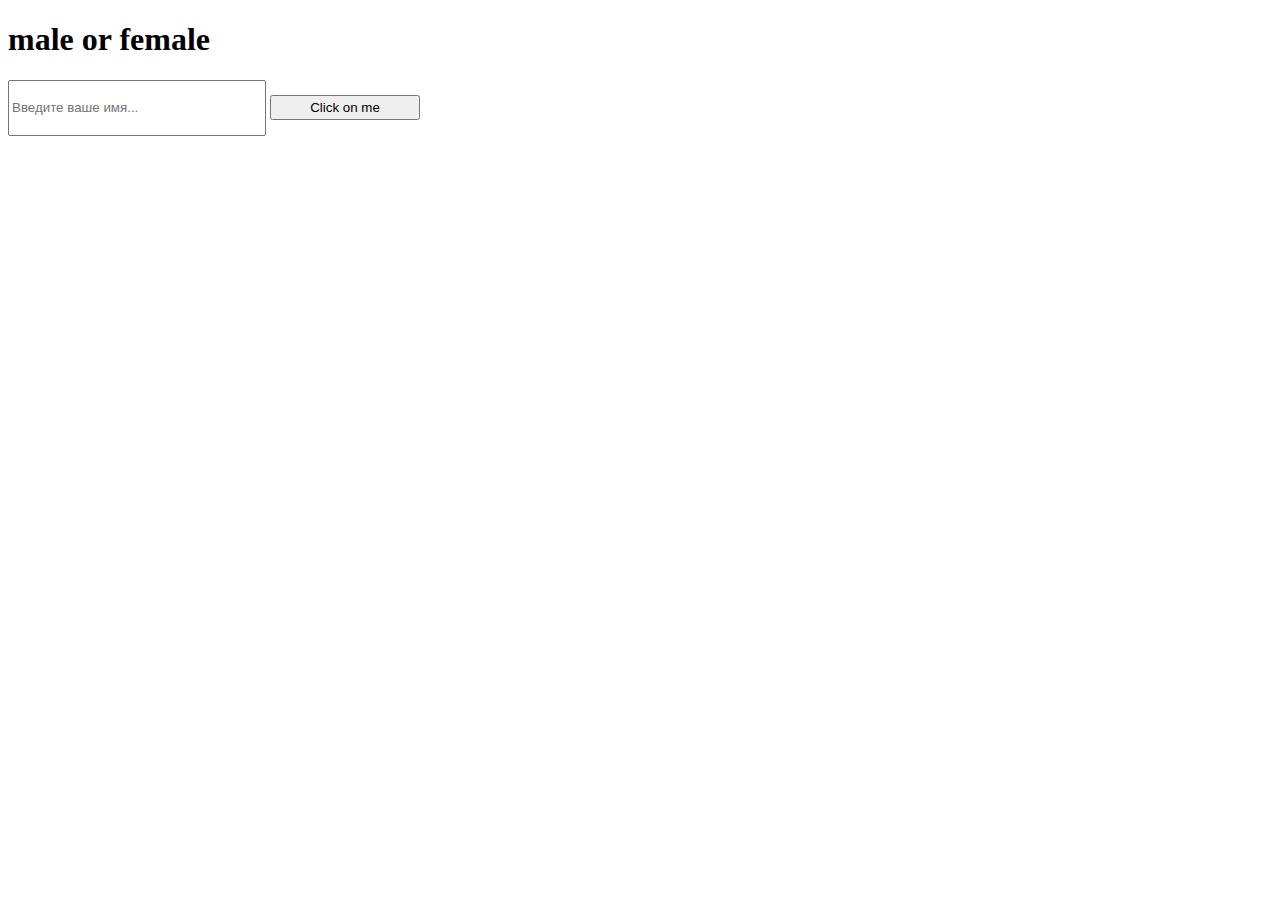
==== index.html @ 1411cc76 "genderize" ====
<!DOCTYPE html>
<html lang="en">

<head>
	<meta charset="UTF-8">
	<meta http-equiv="X-UA-Compatible" content="IE=edge">
	<meta name="viewport" content="width=device-width, initial-scale=1.0">
	<title>Document</title>
	<link rel="stylesheet" href="./index.css">


</head>

<body>
	<h1> male or female</h1>
	<form action="" class="content">
		<input type="text" placeholder="Введите ваше имя..." class="input" name="" id="">
		<button class="button"> Click on me </button>

	</form>
	<div class="result"></div>
</body>
<script src="/main.js"></script>

</html>
---- index.css ----
.input{
	width: 250px;
	height: 50px;
}
.button{
	height: 25px;
	width: 150px;
}

.content{


}
.result{
	display: flex;
	text-align: left;
}
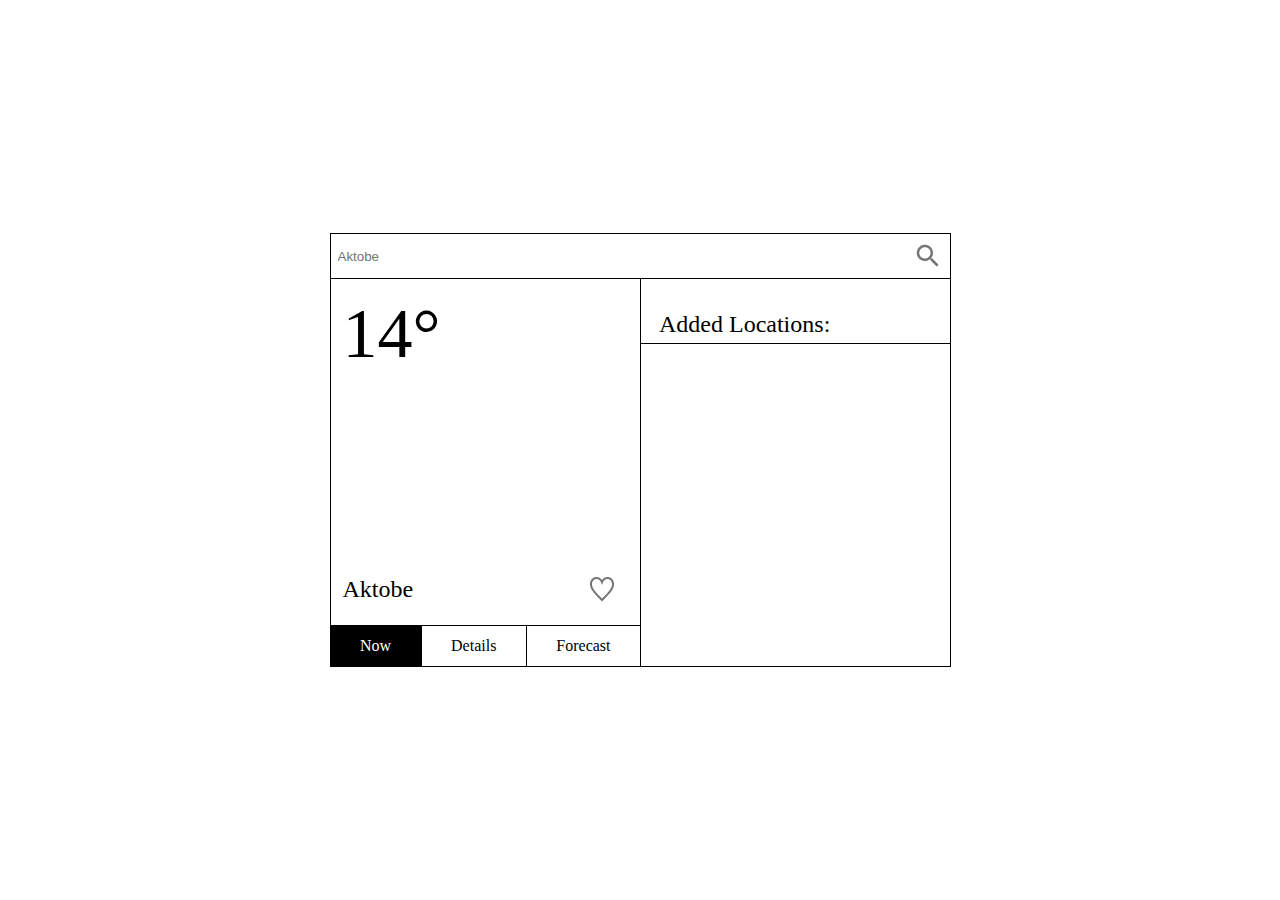
==== commit 900088f1: "weather работае удаление и добавление" ====
--- a/index.html
+++ b/index.html
@@ -5,21 +5,122 @@
 	<meta charset="UTF-8">
 	<meta http-equiv="X-UA-Compatible" content="IE=edge">
 	<meta name="viewport" content="width=device-width, initial-scale=1.0">
+	<link rel="stylesheet" href="style.css">
 	<title>Document</title>
-	<link rel="stylesheet" href="./index.css">
-
-
 </head>
 
 <body>
-	<h1> male or female</h1>
-	<form action="" class="content">
-		<input type="text" placeholder="Введите ваше имя..." class="input" name="" id="">
-		<button class="button"> Click on me </button>
+	<div class="wrapper">
+		<!-- <header class="header"></header> -->
+		<main class="page">
+			<div class="weather">
+				<div class="weather__block">
+					<div class="weather__search">
+						<form action="#" class="weather__form">
+							<input type="text" class="weather__input" placeholder="Aktobe">
+							<button class="weather__submit" type="submit">
+								<img src="img/search.png" alt="поиск">
+							</button>
+						</form>
+					</div>
+					<div class="weather__body">
+						<div class="weather__tabs">
+							<div class="weather__screen">
+								<div class="now weather__tab -active">
+									<div class="now__block">
+										<div class="now__temperature"><span>14</span>&deg</div>
+										<div class="now__pic">
+											<img class="now__img" src="" alt="">
+										</div>
+										<div class="now__footer">
+											<div class="now__city -text -city">Aktobe</div>
+											<button type="button" class="now__like">
+												<img src="img/Shape.png" alt="добавить в избранное">
+											</button>
+										</div>
+									</div>
+								</div>
+								<div class="details weather__tab">
+									<div class="details__block">
+										<div class="details__city -text -city">Aktober</div>
+										<ul class="details__info -text">
+											<li>Temperature: <span class="details__temperature">14</span>&deg</li>
+											<li>Feels like: <span class="details__feels-like">10</span>&deg</li>
+											<li>Weather: <span class="details__weather">Clouds</span></li>
+											<li>Sunrise: <span class="details__sunrise">03:21</span></li>
+											<li>Sunset: <span class="details__sunset">18:54</span></li>
+										</ul>
+									</div>
+								</div>
+								<div class="forecast weather__tab">
+									<div class="forecast__block">
+										<div class="forecast__city -text -city">Aktober</div>
+										<div class="forecast__cards">
+											<div class="forecast__card">
+												<div class="forecast__date">17 may</div>
+												<div class="forecast__time">12:00</div>
+												<div class="forecast__temperature">Temperature: 13&deg</div>
+												<div class="forecast__conditions">Rain</div>
+												<div class="forecast__feels-like">Feels like: 10&deg</div>
+												<div class="forecast__pic">
+													<img src="" alt="">
+												</div>
+											</div>
+											<div class="forecast__card">
+												<div class="forecast__date">17 may</div>
+												<div class="forecast__time">12:00</div>
+												<div class="forecast__temperature">Temperature: 13&deg</div>
+												<div class="forecast__conditions">Rain</div>
+												<div class="forecast__feels-like">Feels like: 10&deg</div>
+												<div class="forecast__pic">
+													<img src="" alt="">
+												</div>
+											</div>
+											<div class="forecast__card">
+												<div class="forecast__date">17 may</div>
+												<div class="forecast__time">15:00</div>
+												<div class="forecast__temperature">Temperature: 13&deg</div>
+												<div class="forecast__conditions">Rain</div>
+												<div class="forecast__feels-like">Feels like: 10&deg</div>
+												<div class="forecast__pic">
+													<img src="" alt="">
+												</div>
+											</div>
+											<div class="forecast__card">
+												<div class="forecast__date">17 may</div>
+												<div class="forecast__time">18:00</div>
+												<div class="forecast__temperature">Temperature: 13&deg</div>
+												<div class="forecast__conditions"></div>
+												<div class="forecast__feels-like">Feels like: 10&deg</div>
+												<div class="forecast__pic">
+												</div>
+											</div>
+										</div>
+									</div>
+								</div>
+							</div>
+							<div class="weather__buttons">
+								<div class="weather__button -active">Now</div>
+								<div class="weather__button">Details</div>
+								<div class="weather__button">Forecast</div>
+							</div>
+						</div>
+						<div class="weather__locations">
+							<div class="weather__title -text">Added Locations:</div>
+							<div class="weather__favorites">
+								<ul class="weather__cities -text">
 
-	</form>
-	<div class="result"></div>
+								</ul>
+							</div>
+						</div>
+					</div>
+				</div>
+			</div>
+		</main>
+		<!-- <footer class="footer"></footer> -->
+	</div>
+	<script type="module" src="main.js"></script>
+
 </body>
-<script src="/main.js"></script>
 
 </html>--- a/style.css
+++ b/style.css
@@ -0,0 +1,397 @@
+* {
+	padding: 0px;
+	margin: 0px;
+	border: 0px;
+}
+
+*,
+*:before,
+*:after {
+	-moz-box-sizing: border-box;
+	-webkit-box-sizing: border-box;
+	box-sizing: border-box;
+}
+
+aside,
+nav,
+footer,
+header,
+section {
+	display: block;
+}
+
+body {
+	line-height: 1;
+	-ms-text-size-adjust: 100%;
+	-moz-text-size-adjust: 100%;
+	-webkit-text-size-adjust: 100%;
+}
+
+.wrapper {
+	overflow: hidden;
+	min-height: 100%;
+	width: 100%;
+	display: flex;
+	flex-direction: column;
+	position: relative;
+}
+
+main {
+	flex: 1 1 auto;
+}
+
+body,
+html {
+	height: 100%;
+}
+
+input::-ms-clear {
+	display: none;
+}
+
+button {
+	background-color: transparent;
+	cursor: pointer;
+}
+
+button::-moz-focus-inner {
+	padding: 0;
+	border: 0;
+}
+
+a,
+a:visited {
+	text-decoration: none;
+}
+
+a:hover {
+	text-decoration: none;
+}
+
+ul li {
+	list-style: none;
+}
+
+img {
+	vertical-align: top;
+}
+
+h1,
+h2,
+h3,
+h4,
+h5,
+h6 {
+	font-weight: inherit;
+	font-size: inherit;
+}
+
+
+/*  */
+
+
+.page {
+	display: flex;
+	justify-content: center;
+	align-items: center;
+	/* background-color: grey; */
+}
+
+.-text {
+	font-weight: 400;
+	font-size: 24px;
+	line-height: 28 / 24 * 100%;
+}
+
+.-city {}
+
+.weather {}
+
+.weather__block {
+	position: relative;
+	width: 621px;
+	border: 1px solid #000;
+}
+
+.weather__search {
+
+}
+
+.weather__form {
+	width: 100%;
+	display: flex;
+	padding: 7px;
+}
+
+.weather__input {
+	flex: 1 1 auto;
+	margin: 0px 5px 0px 0px;
+}
+.weather__input:focus{
+	outline: 1px solid #000;
+}
+.weather__submit {
+	transition: scale 0.3s;
+}
+
+.weather__submit:hover{
+	scale: 1.1;
+}
+
+.weather__body {
+	border-top: 1px solid #000;
+	display: flex;
+}
+
+.weather__locations {
+	flex: 0 0 50%;
+	border-left: 1px solid #000;
+}
+
+.weather__title {
+	padding: 33px 5px 7px 18px;
+	border-bottom: 1px solid #000;
+}
+
+.weather__favorites {
+	height: 322px;
+	padding: 35px 5px 35px 18px;
+}
+
+.weather__cities {
+	height: 100%;
+	overflow: auto;
+}
+
+.weather__city {
+	cursor: pointer;
+	margin: 0px 0px 16px 0px;
+	padding: 3px;
+	display: flex;
+	justify-content: space-between;
+	align-items: center;
+}
+
+.weather__city:hover{
+	text-decoration: underline solid #000;
+}
+
+.weather__city:last-child{
+	margin: 0;
+}
+
+.weather__delete-city{
+	display: inline-block;
+	position: relative;
+	width: 18px;
+	height: 18px;
+	rotate: 45deg;
+	transition: rotate 0.3s;
+	/* margin: 0px 0px 0px 10px; */
+}
+.weather__delete-city:hover{
+	rotate: 55deg;
+}
+.weather__delete-city:hover::after,
+.weather__delete-city:hover::before{
+	background-color: rgb(97, 97, 97);
+}
+
+.weather__delete-city::after {
+	content: '';
+	position: absolute;
+	top: 0;
+	left: 50%;
+	transform: translateX(-50%);
+	display: block;
+	height: 100%;
+	width: 1px;
+	background-color: #000;
+	transition: all 0.3s;
+}
+
+.weather__delete-city::before {
+	content: '';
+	position: absolute;
+	top: 50%;
+	transform: translateY(-50%);
+	display: block;
+	width: 100%;
+	height: 1px;
+	background-color: #000;
+	transition: all 0.3s;
+}
+
+.weather__buttons {
+	display: flex;
+	border-top: 1px solid #000;
+}
+
+.weather__button {
+	flex: 1 1 auto;
+	padding: 12px 0;
+	border-left: 1px solid #000;
+	text-align: center;
+	cursor: pointer;
+	transition: all 0.3s;
+}
+
+.weather__button:first-of-type {
+	border-left: none;
+}
+
+.weather__button.-active{
+	background-color: #000;
+	color: #fff;
+}
+
+.weather__tabs {
+	flex: 0 0 50%;
+	display: flex;
+	flex-direction: column;
+}
+
+.weather__screen {
+	height: 345px;
+	flex: 1 1 auto;
+	overflow: hidden;
+}
+
+
+
+.weather__tab {
+	height: 100%;
+	display: none;
+}
+.weather__tab.-active{
+	display: block;
+}
+.now {
+	
+}
+
+.now__block {
+	height: 100%;
+	display: flex;
+	flex-direction: column;
+	padding: 20px 26px 23px 12px;
+}
+
+.now__temperature {
+	font-weight: 400;
+	font-size: 70px;
+	line-height: 82 / 70 * 100%;
+}
+
+.now__pic {
+	flex: 1 1 auto;
+	display: flex;
+	align-items: center;
+	justify-content: center;
+}
+
+.now__img {
+	width: 125px;
+}
+
+.now__footer {
+	display: flex;
+	justify-content: space-between;
+}
+
+.now__city {
+	
+}
+
+
+
+.now__like {
+	
+}
+
+.details {
+
+}
+
+.details__block {
+	padding: 33px 5px 5px 18px;
+}
+
+.details__city {
+	margin: 0px 0px 42px 0px;
+}
+
+.details__info {}
+
+.details__info li:not(li:last-child){
+	margin: 0px 0px 16px 0px;
+}
+
+.details__temperature {}
+
+.details__feels-like {}
+
+.details__weather {}
+
+.details__sunrise {}
+
+.details__sunset {}
+
+.forecast {
+	height: 100%;
+}
+
+.forecast__block {
+	padding: 33px 18px 5px;
+	height: 100%;
+	overflow: hidden;
+	display: flex;
+	flex-direction: column;
+}
+
+.forecast__city {
+	margin: 0px 0px 7px 0px;
+}
+
+.forecast__cards{
+	flex: 1 1 auto;
+	overflow: auto;
+	margin: 0px -42px 0px 0px;
+	padding: 0px 40px 0px 0px;
+	font-weight: 400;
+	font-size: 18px;
+	line-height: 21 / 18 * 100%;
+}
+
+.forecast__card {
+	width: 100%;
+	border: 1px solid #000;
+	margin: 0px 0px 9px 0px;
+	display: grid;
+	grid-template: 2fr 1fr 1fr / repeat(2, auto);
+	padding: 6px 12px 9px 12px;
+}
+.forecast__card:last-child{
+	margin: 0;
+}
+.forecast__card div:nth-child(even){
+	justify-self: end;
+}
+.forecast__date {}
+
+.forecast__time {}
+
+.forecast__temperature {}
+
+.forecast__conditions {}
+
+.forecast__feels-like {}
+
+.forecast__pic img{
+	width: 25px;
+}
+
+
+.delete-city__button{
+
+}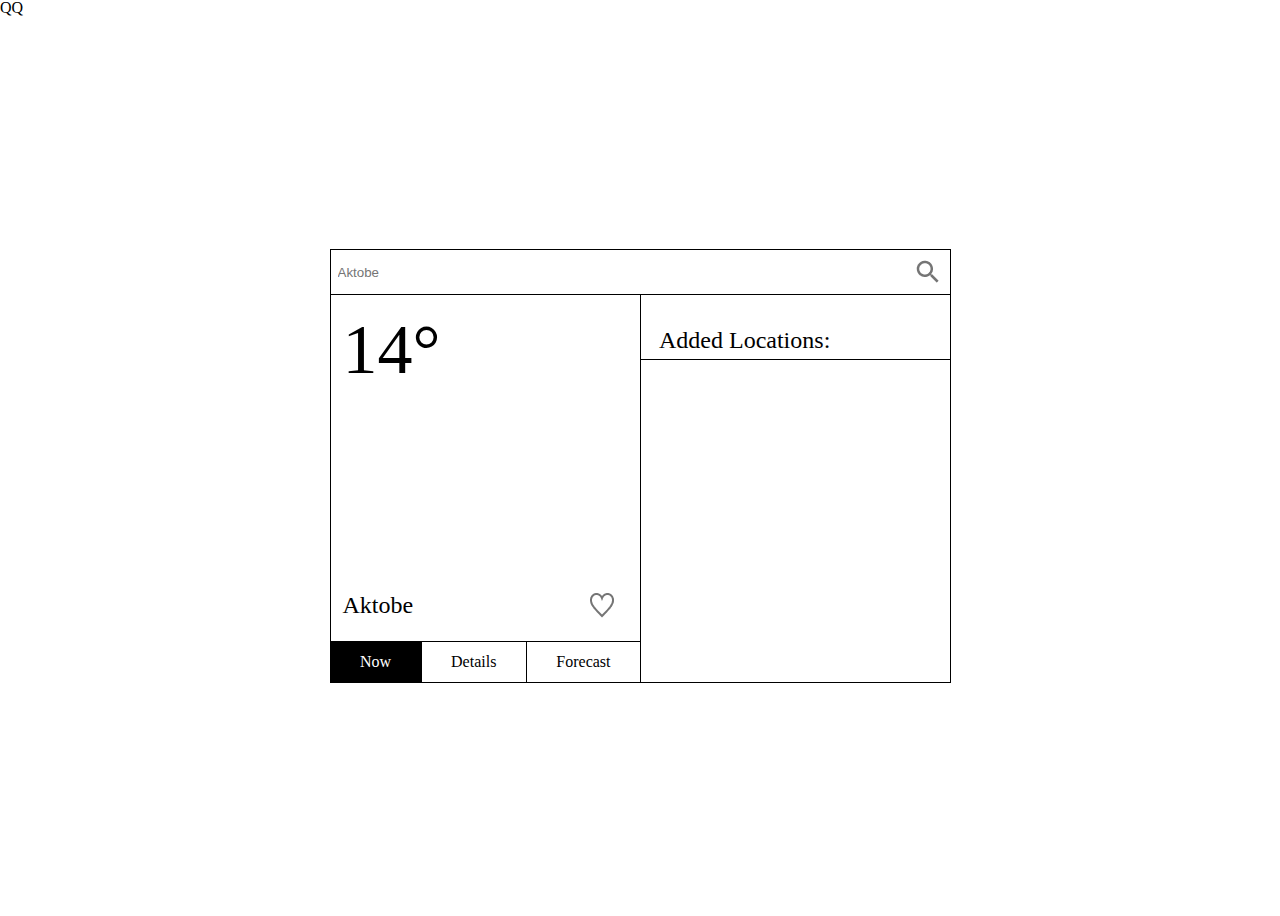
==== commit e39805ed: "add details" ====
--- a/index.html
+++ b/index.html
@@ -10,6 +10,7 @@
 </head>
 
 <body>
+	<h1>QQ</h1>
 	<div class="wrapper">
 		<!-- <header class="header"></header> -->
 		<main class="page">
@@ -42,7 +43,7 @@
 								</div>
 								<div class="details weather__tab">
 									<div class="details__block">
-										<div class="details__city -text -city">Aktober</div>
+										<div class="details__city -text -city">Aktobe</div>
 										<ul class="details__info -text">
 											<li>Temperature: <span class="details__temperature">14</span>&deg</li>
 											<li>Feels like: <span class="details__feels-like">10</span>&deg</li>
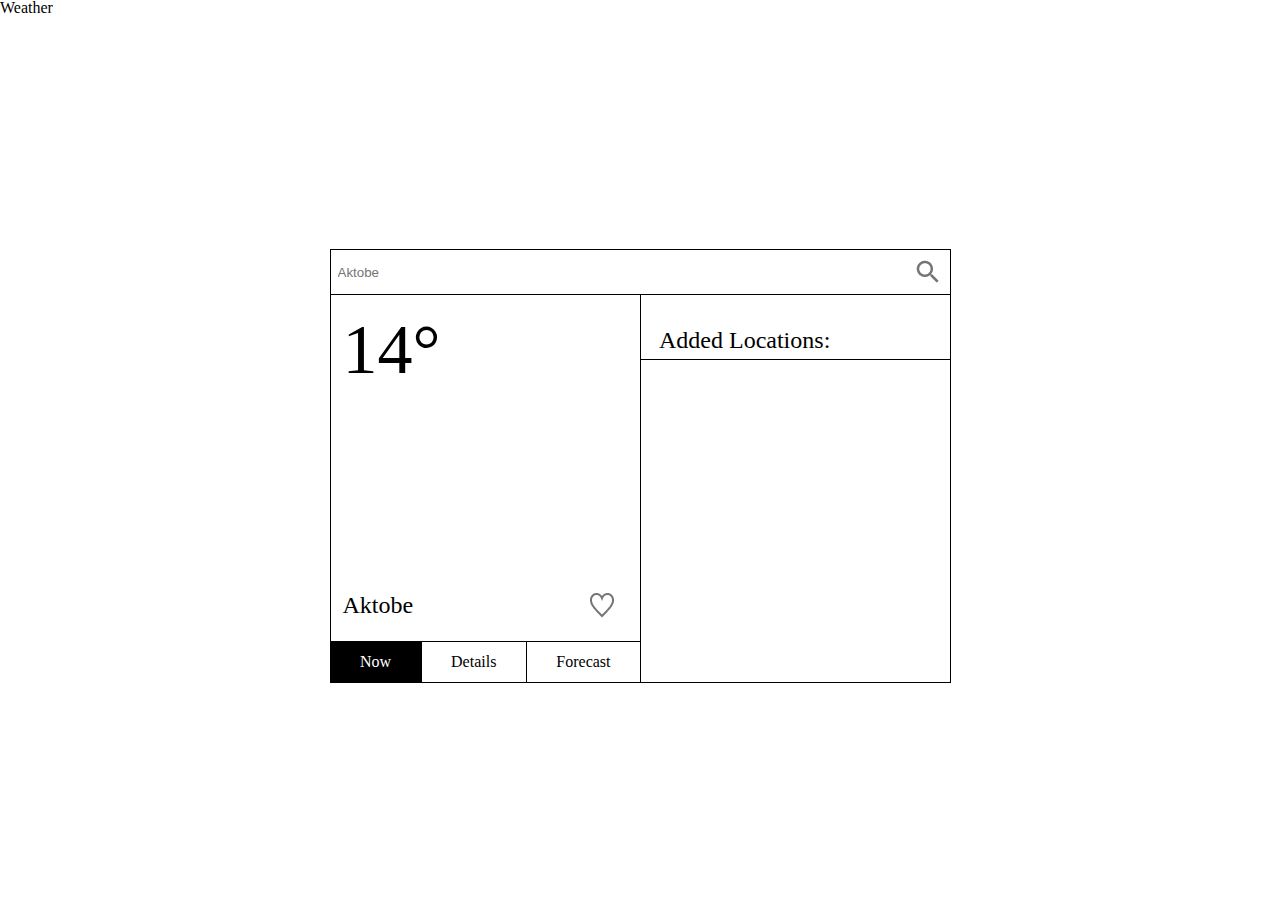
==== commit 7787596f: "finish him" ====
--- a/index.html
+++ b/index.html
@@ -10,7 +10,7 @@
 </head>
 
 <body>
-	<h1>QQ</h1>
+	<h1>Weather</h1>
 	<div class="wrapper">
 		<!-- <header class="header"></header> -->
 		<main class="page">
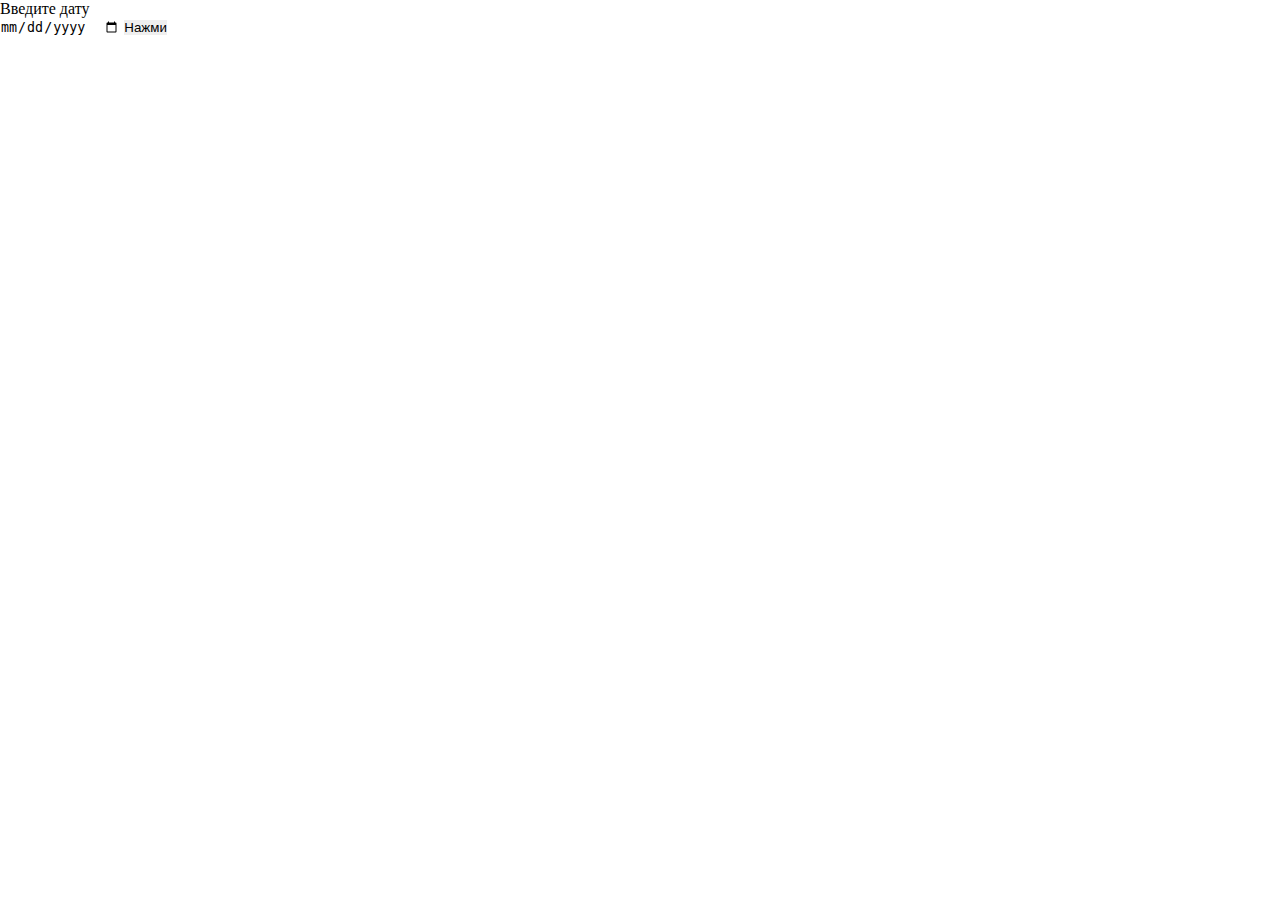
==== commit 76c8e5a4: "practice - 19" ====
--- a/index.html
+++ b/index.html
@@ -5,123 +5,20 @@
 	<meta charset="UTF-8">
 	<meta http-equiv="X-UA-Compatible" content="IE=edge">
 	<meta name="viewport" content="width=device-width, initial-scale=1.0">
-	<link rel="stylesheet" href="style.css">
-	<title>Document</title>
+	<title>To Do UI</title>
+	<link rel="stylesheet" href="/index.css">
 </head>
 
 <body>
-	<h1>Weather</h1>
-	<div class="wrapper">
-		<!-- <header class="header"></header> -->
-		<main class="page">
-			<div class="weather">
-				<div class="weather__block">
-					<div class="weather__search">
-						<form action="#" class="weather__form">
-							<input type="text" class="weather__input" placeholder="Aktobe">
-							<button class="weather__submit" type="submit">
-								<img src="img/search.png" alt="поиск">
-							</button>
-						</form>
-					</div>
-					<div class="weather__body">
-						<div class="weather__tabs">
-							<div class="weather__screen">
-								<div class="now weather__tab -active">
-									<div class="now__block">
-										<div class="now__temperature"><span>14</span>&deg</div>
-										<div class="now__pic">
-											<img class="now__img" src="" alt="">
-										</div>
-										<div class="now__footer">
-											<div class="now__city -text -city">Aktobe</div>
-											<button type="button" class="now__like">
-												<img src="img/Shape.png" alt="добавить в избранное">
-											</button>
-										</div>
-									</div>
-								</div>
-								<div class="details weather__tab">
-									<div class="details__block">
-										<div class="details__city -text -city">Aktobe</div>
-										<ul class="details__info -text">
-											<li>Temperature: <span class="details__temperature">14</span>&deg</li>
-											<li>Feels like: <span class="details__feels-like">10</span>&deg</li>
-											<li>Weather: <span class="details__weather">Clouds</span></li>
-											<li>Sunrise: <span class="details__sunrise">03:21</span></li>
-											<li>Sunset: <span class="details__sunset">18:54</span></li>
-										</ul>
-									</div>
-								</div>
-								<div class="forecast weather__tab">
-									<div class="forecast__block">
-										<div class="forecast__city -text -city">Aktober</div>
-										<div class="forecast__cards">
-											<div class="forecast__card">
-												<div class="forecast__date">17 may</div>
-												<div class="forecast__time">12:00</div>
-												<div class="forecast__temperature">Temperature: 13&deg</div>
-												<div class="forecast__conditions">Rain</div>
-												<div class="forecast__feels-like">Feels like: 10&deg</div>
-												<div class="forecast__pic">
-													<img src="" alt="">
-												</div>
-											</div>
-											<div class="forecast__card">
-												<div class="forecast__date">17 may</div>
-												<div class="forecast__time">12:00</div>
-												<div class="forecast__temperature">Temperature: 13&deg</div>
-												<div class="forecast__conditions">Rain</div>
-												<div class="forecast__feels-like">Feels like: 10&deg</div>
-												<div class="forecast__pic">
-													<img src="" alt="">
-												</div>
-											</div>
-											<div class="forecast__card">
-												<div class="forecast__date">17 may</div>
-												<div class="forecast__time">15:00</div>
-												<div class="forecast__temperature">Temperature: 13&deg</div>
-												<div class="forecast__conditions">Rain</div>
-												<div class="forecast__feels-like">Feels like: 10&deg</div>
-												<div class="forecast__pic">
-													<img src="" alt="">
-												</div>
-											</div>
-											<div class="forecast__card">
-												<div class="forecast__date">17 may</div>
-												<div class="forecast__time">18:00</div>
-												<div class="forecast__temperature">Temperature: 13&deg</div>
-												<div class="forecast__conditions"></div>
-												<div class="forecast__feels-like">Feels like: 10&deg</div>
-												<div class="forecast__pic">
-												</div>
-											</div>
-										</div>
-									</div>
-								</div>
-							</div>
-							<div class="weather__buttons">
-								<div class="weather__button -active">Now</div>
-								<div class="weather__button">Details</div>
-								<div class="weather__button">Forecast</div>
-							</div>
-						</div>
-						<div class="weather__locations">
-							<div class="weather__title -text">Added Locations:</div>
-							<div class="weather__favorites">
-								<ul class="weather__cities -text">
-
-								</ul>
-							</div>
-						</div>
-					</div>
-				</div>
-			</div>
-		</main>
-		<!-- <footer class="footer"></footer> -->
-	</div>
-	<script type="module" src="main.js"></script>
-
+	<p>Введите дату</p>
+	<form action="" class="form">
+		<input type="date" placeholder="Введите дату" id="date">
+		<button id="btn">
+			Нажми
+		</button>
+		<div id="result"></div>
+	</form>
 </body>
+<script src="/main.js"></script>
 
 </html>--- a/index.css
+++ b/index.css
@@ -0,0 +1,13 @@
+* {
+	padding: 0px;
+	margin: 0px;
+	border: 0px;
+}
+*,
+*:before,
+*:after {
+	-moz-box-sizing: border-box;
+	-webkit-box-sizing: border-box;
+	box-sizing: border-box;
+}
+
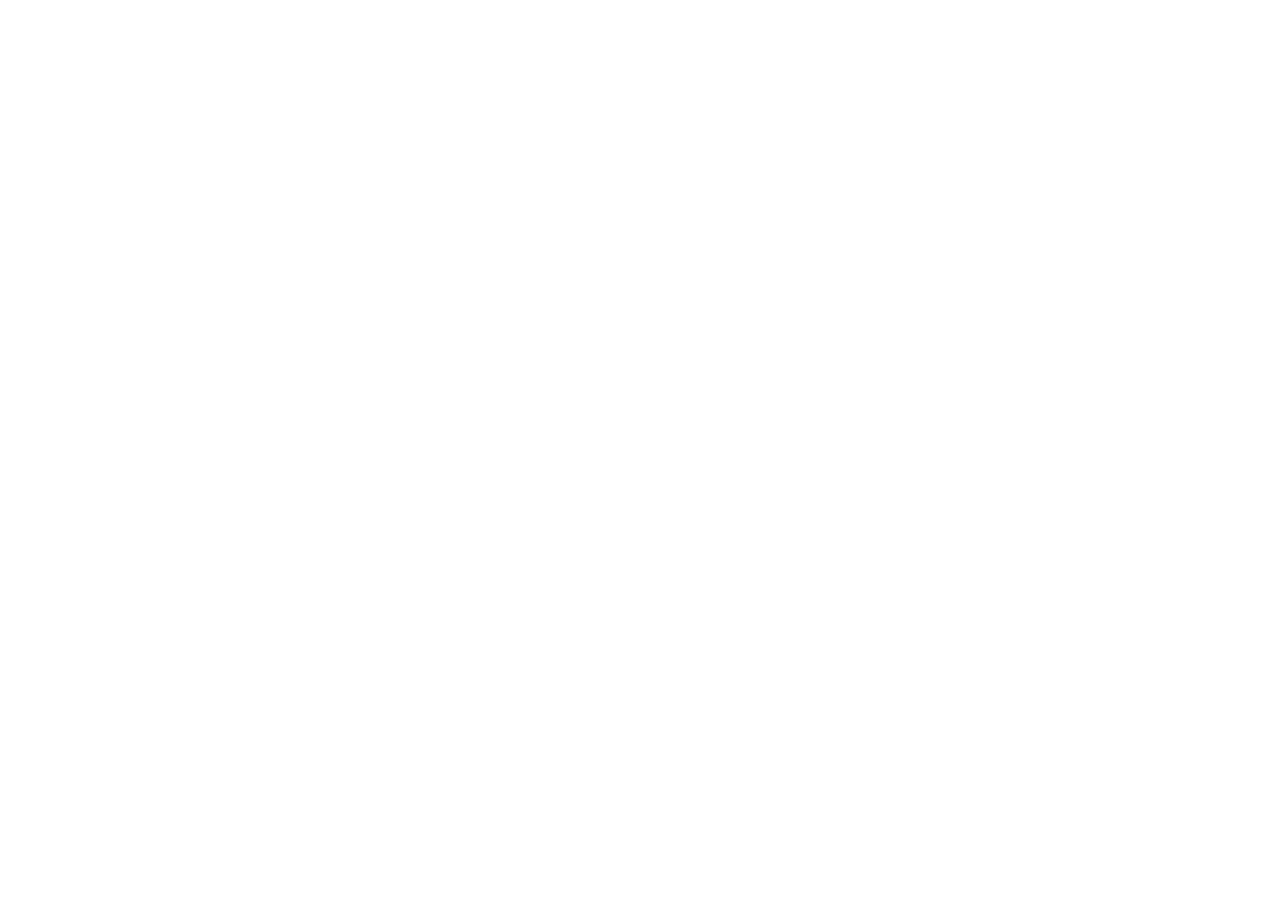
==== commit ad2cb6a3: "strada №22 оператор нулевого слияния и оператор опциональной послед" ====
--- a/index.html
+++ b/index.html
@@ -10,14 +10,9 @@
 </head>
 
 <body>
-	<p>Введите дату</p>
-	<form action="" class="form">
-		<input type="date" placeholder="Введите дату" id="date">
-		<button id="btn">
-			Нажми
-		</button>
-		<div id="result"></div>
-	</form>
+
+
+
 </body>
 <script src="/main.js"></script>
 
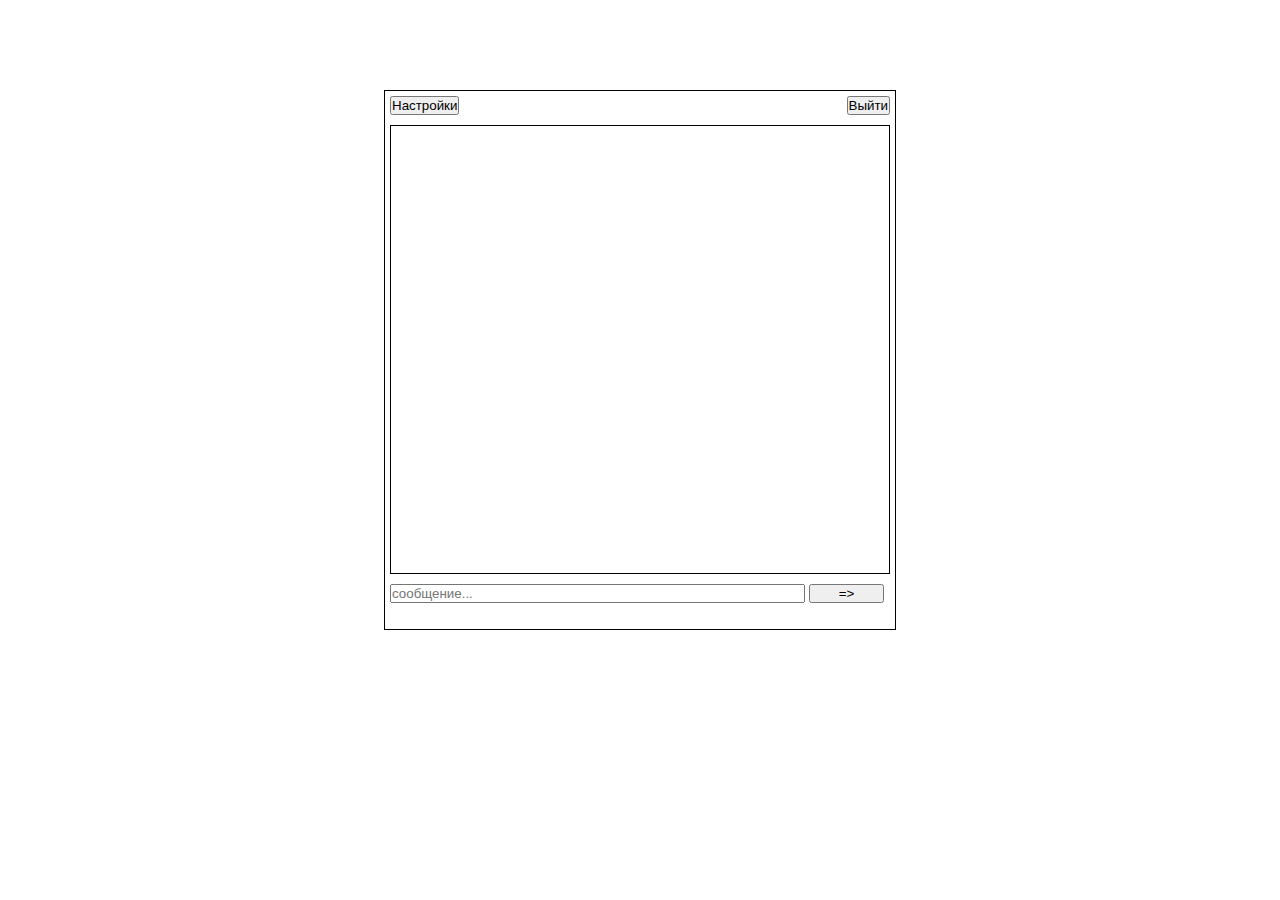
==== commit 516bc045: "chat начало" ====
--- a/index.html
+++ b/index.html
@@ -6,14 +6,42 @@
 	<meta http-equiv="X-UA-Compatible" content="IE=edge">
 	<meta name="viewport" content="width=device-width, initial-scale=1.0">
 	<title>To Do UI</title>
-	<link rel="stylesheet" href="/index.css">
+	<link rel="stylesheet" href="index.css">
 </head>
 
 <body>
 
+	<main>
+		<header>
+			<button>Настройки</button>
+			<button>Выйти</button>
+		</header>
+		<div class="content"></div>
+		<div class="message-box">
+			<form class="message-form">
+				<input class="message-text" type="text" placeholder="сообщение...">
+				<button class="message-btn" type="submit">=></button>
+			</form>
+		</div>
+	</main>
+	<template id="message-template">
+		<div class="message message-my">
+			<span class="message-username"></span>
+			<span class="message-email"></span>
+			<p class="message-text"></p>
+		</div>
+	</template>
+	<template id="message-template">
+		<div class="message message-other">
+			<span class="message-username"></span>
+			<span class="message-email"></span>
+			<p class="message-text"></p>
+		</div>
+	</template>
 
 
 </body>
-<script src="/main.js"></script>
+<script src="main.js"></script>
+<!-- СВЕРХУ БЫЛО /MAIN.JS -->
 
 </html>--- a/index.css
+++ b/index.css
@@ -1,13 +1,46 @@
 * {
-	padding: 0px;
-	margin: 0px;
-	border: 0px;
-}
-*,
-*:before,
-*:after {
-	-moz-box-sizing: border-box;
-	-webkit-box-sizing: border-box;
 	box-sizing: border-box;
-}
+	margin: 0;
+	padding: 0;
+  }
+  main {
+	display: flex;
+	flex-direction: column;
+	margin: 10vh auto;
+	min-width: 210px;
+	min-height: 300px;
+	width: 40vw;
+	height: 60vh;
+	padding: 5px;
+	border: 1px solid black;
+  }
+  
+  header {
+	display: flex;
+	justify-content: space-between;
+  }
+  
+  .content  {
+	margin: 10px auto;
+	border: 1px solid black;
+	width: 100%;
+	height: 85%;
+  }
+  
+  .message-box {
+	margin: 0 auto;
+	width: 100%;
+  }
+  
 
+  .message-box input {
+	width: 83%;
+  }
+  
+  .message-box button {
+	width: 15%;
+  }
+
+.content{
+	text-align: right;
+}